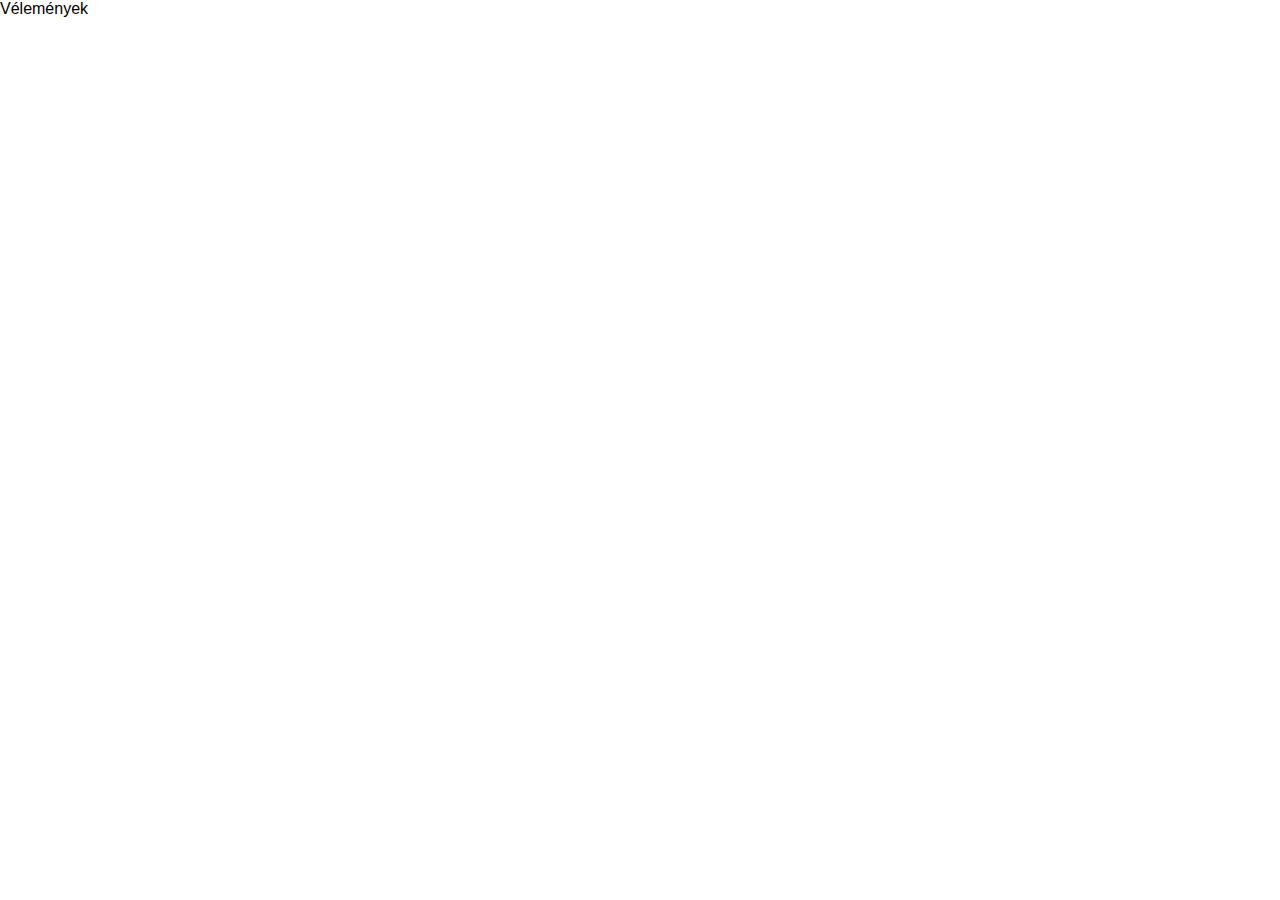
==== comments.html @ e0b29394 "init" ====
<!DOCTYPE html>
<html lang="hu">
  <head>
    <meta charset="utf-8" />
    <title>Legjobb filmgyűjtemény - Vélemények</title>
    <link rel="stylesheet" href="styles.css" />
    <script src="script.js" defer></script>
  </head>

  <body>
    Vélemények
  </body>
</html>
---- styles.css ----
html {
  font-size: 16px;
}

body {
  font-size: 100%;
  width: 100%;
  max-width: 1920px;
  font-family: "Poppins", sans-serif;
  margin-left: auto;
  margin-right: auto;
  margin-top: 0;
}

.body-container {
  padding: 0 3%;
}
header {
  display: flex;
  flex-direction: row;
  background-image: linear-gradient(
    0.25turn,
    #33cc61,
    rgba(145, 152, 229, 0.5)
  );
  height: 100px;
}

header > figure > a {
  height: 100%;
}
header > figure > a > img {
  height: 100%;
}
nav {
  display: flex;
  flex-direction: row;
  flex-grow: 1;
  justify-content: flex-start;
  align-items: center;
  margin-top: 16px;
  margin-left: 5%;
}
nav > a {
  margin: 0 20px;
  font-size: 1.5rem;
  padding: 0 4px;
  text-decoration: none;
  color: #1b1b1b;
}
/*
h1 {
  font-size: 1rem;
}

h2 {
  font-size: 1rem;
}

p {
  font-size: 1rem;
}
*/
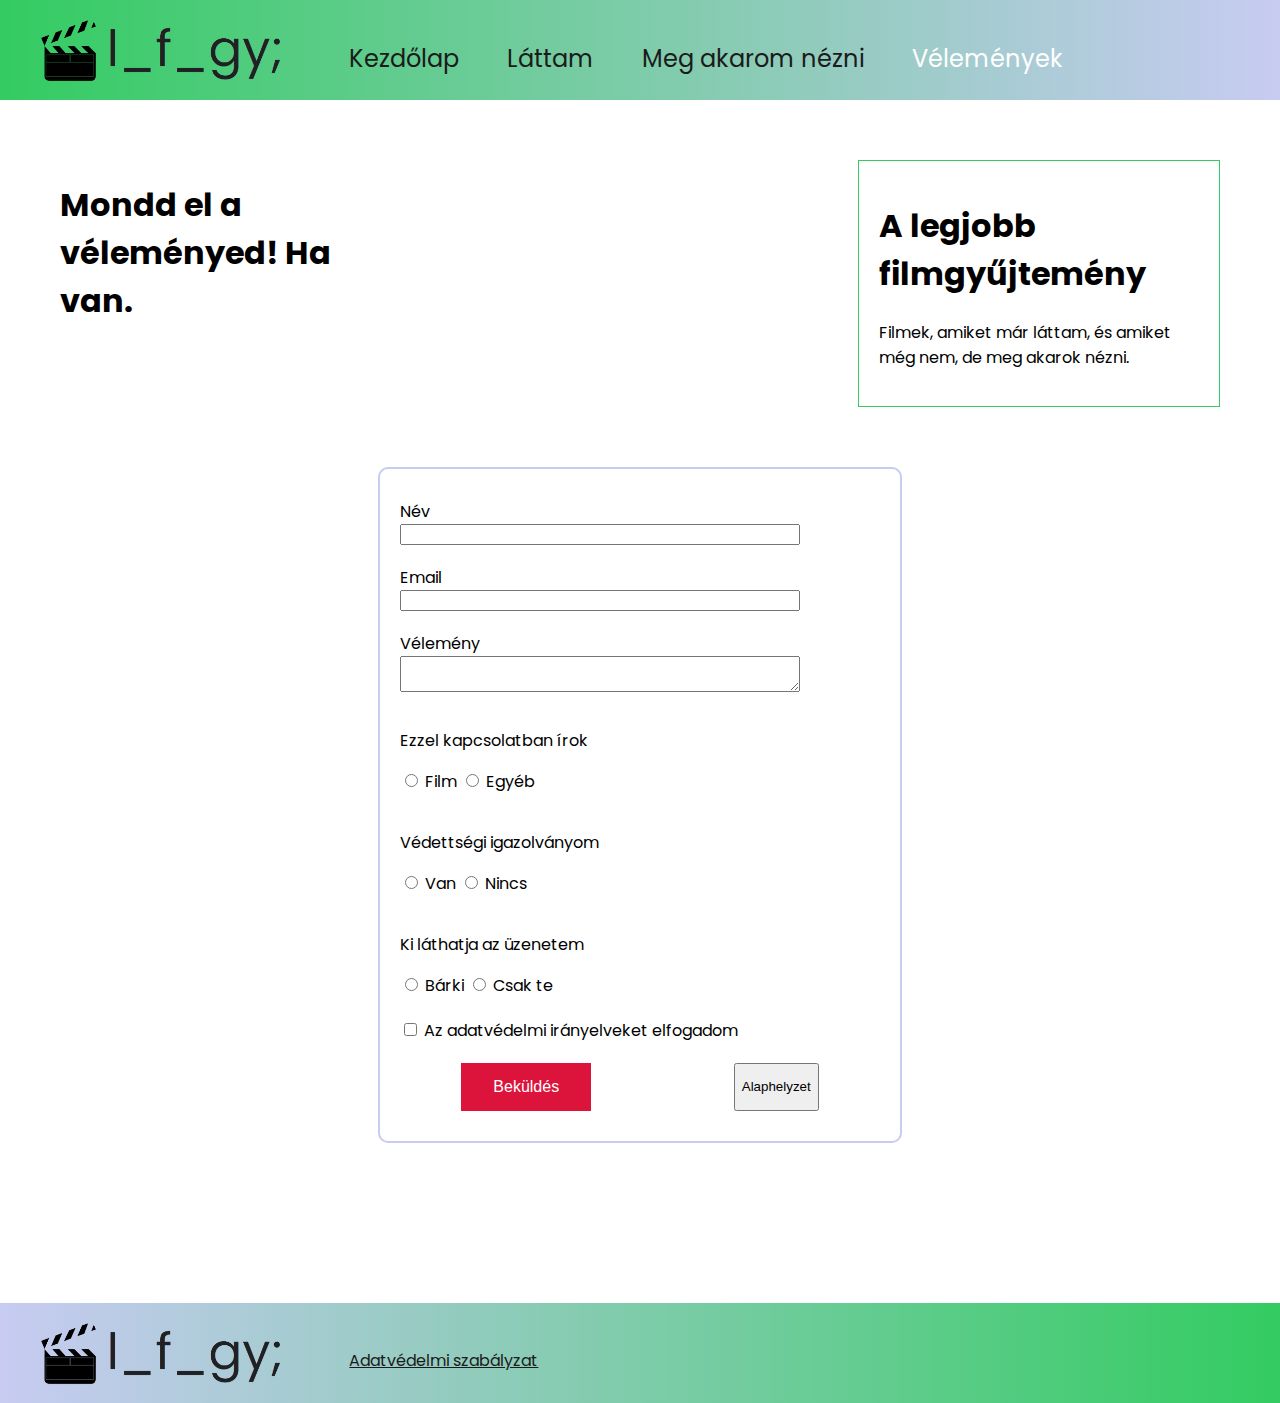
==== commit 7aabaff0: "stuff" ====
--- a/comments.html
+++ b/comments.html
@@ -3,11 +3,149 @@
   <head>
     <meta charset="utf-8" />
     <title>Legjobb filmgyűjtemény - Vélemények</title>
-    <link rel="stylesheet" href="styles.css" />
-    <script src="script.js" defer></script>
+    <meta name="viewport" content="width=device-width, initial-scale=1.0" />
+    <link rel="preconnect" href="https://fonts.googleapis.com" />
+    <link rel="preconnect" href="https://fonts.gstatic.com" crossorigin />
+    <link
+      href="https://fonts.googleapis.com/css2?family=Poppins:ital,wght@0,100;0,200;0,300;0,400;0,500;0,600;0,700;0,800;0,900;1,100;1,200;1,300;1,400;1,500;1,600;1,700;1,800;1,900&display=swap"
+      rel="stylesheet"
+    />
+    <link
+      rel="apple-touch-icon"
+      sizes="180x180"
+      href="./apple-touch-icon.png"
+    />
+    <link
+      rel="icon"
+      type="image/png"
+      sizes="32x32"
+      href="./favicon-32x32.png"
+    />
+    <link
+      rel="icon"
+      type="image/png"
+      sizes="16x16"
+      href="./favicon-16x16.png"
+    />
+    <link rel="manifest" href="./site.webmanifest" />
+    <link rel="mask-icon" href="./safari-pinned-tab.svg" color="#5bbad5" />
+    <meta name="msapplication-TileColor" content="#da532c" />
+    <meta name="theme-color" content="#ffffff" />
+    <link rel="stylesheet" href="./styles/styles.css" />
+    <script src="./scripts/main.js" defer></script>
   </head>
 
   <body>
-    Vélemények
+    <header>
+      <figure>
+        <a href="index.html">
+          <img
+            src="./public/fgy-logo4.png"
+            alt="Logó - egy rajzolt csapó"
+            class="header-logo"
+          />
+        </a>
+      </figure>
+      <nav id="navbar">
+        <a href="index.html">Kezdőlap</a>
+        <a href="seen.html">Láttam</a>
+        <a href="to-be-watched.html">Meg akarom nézni</a>
+        <a href="comments.html">Vélemények</a>
+      </nav>
+    </header>
+    <section class="hero-secondary">
+      <div class="hero-secondary-title">
+        <h1>Mondd el a véleményed! Ha van.</h1>
+      </div>
+      <aside>
+        <h1>A legjobb filmgyűjtemény</h1>
+        <p>
+          Filmek, amiket már láttam, és amiket még nem, de meg akarok nézni.
+        </p>
+      </aside>
+    </section>
+
+    <form name="myform" id="myform">
+      <div class="form-group">
+        <label for="name">Név</label>
+        <input
+          type="text"
+          id="name"
+          name="user_name"
+          required
+          maxlength="150"
+        />
+      </div>
+      <div class="form-group">
+        <label for="mail">Email</label>
+        <input type="email" id="email" name="user_email" maxlength="250" />
+      </div>
+      <div class="form-group">
+        <label for="msg">Vélemény</label>
+        <textarea
+          id="msg"
+          name="user_message"
+          required
+          maxlength="1000"
+        ></textarea>
+      </div>
+      <div class="form-group">
+        <p>Ezzel kapcsolatban írok</p>
+        <div>
+          <input type="radio" id="film" name="subject" value="film" />
+          <label for="film">Film</label>
+          <input type="radio" id="egyeb" name="subject" value="egyeb" />
+          <label for="egyeb">Egyéb</label>
+        </div>
+      </div>
+      <div class="form-group">
+        <p>Védettségi igazolványom</p>
+        <div>
+          <input type="radio" id="van" name="subject" value="van" />
+          <label for="van">Van</label>
+          <input type="radio" id="nincs" name="subject" value="nincs" />
+          <label for="nincs">Nincs</label>
+        </div>
+      </div>
+      <div class="form-group">
+        <p>Ki láthatja az üzenetem</p>
+        <div>
+          <input type="radio" id="barki" name="subject" value="barki" />
+          <label for="barki">Bárki</label>
+          <input type="radio" id="csak-te" name="subject" value="csak-te" />
+          <label for="csak-te">Csak te</label>
+        </div>
+      </div>
+
+      <div class="form-group">
+        <div>
+          <input type="checkbox" id="legal" name="legal" value="accept" />
+          <label for="legal">Az adatvédelmi irányelveket elfogadom</label><br />
+        </div>
+      </div>
+      <div class="form-control-group">
+        <button type="submit" class="submit-button">Beküldés</button>
+        <button type="reset">Alaphelyzet</button>
+      </div>
+    </form>
+
+    <div id="comment-section"></div>
+
+    <footer>
+      <figure>
+        <a href="index.html">
+          <img
+            src="./public/fgy-logo4.png"
+            alt="Logó - egy rajzolt csapóx"
+            class="header-logo"
+          />
+        </a>
+      </figure>
+      <div class="legal">
+        <a href="./public/Adatvédelmi-szabalyzat.pdf" target="_blank"
+          ><p>Adatvédelmi szabályzat</p></a
+        >
+      </div>
+    </footer>
   </body>
 </html>
--- a/styles/styles.css
+++ b/styles/styles.css
@@ -0,0 +1,399 @@
+html {
+  font-size: 16px;
+  width: 100%;
+}
+
+body {
+  font-size: 100%;
+  width: 100%;
+  max-width: 1920px;
+  font-family: "Poppins", sans-serif;
+  margin: 0;
+  margin-left: auto;
+  margin-right: auto;
+}
+
+.body-container {
+  padding: 0 3%;
+}
+/* -------------------- header -------------------- */
+header {
+  display: flex;
+  flex-direction: row;
+  background-image: linear-gradient(
+    0.25turn,
+    #33cc61,
+    rgba(145, 152, 229, 0.5)
+  );
+  height: 100px;
+  width: 100%;
+}
+
+header > figure > a {
+  height: 100%;
+}
+header > figure > a > img {
+  height: 100%;
+}
+nav {
+  display: flex;
+  flex-direction: row;
+  flex-grow: 1;
+  justify-content: flex-start;
+  align-items: center;
+  margin-top: 16px;
+}
+nav > a {
+  margin: 0 20px;
+  white-space: nowrap;
+  font-size: 1.5rem;
+  padding: 0 4px;
+  text-decoration: none;
+  color: #1b1b1b;
+}
+nav > a:hover {
+  color: white;
+}
+
+.active-page {
+  color: white;
+}
+/* -------------------- footer -------------------- */
+footer {
+  display: flex;
+  flex-direction: row;
+  background-image: linear-gradient(
+    0.25turn,
+    rgba(145, 152, 229, 0.5),
+    #33cc61
+  );
+  height: 100px;
+  width: 100%;
+  margin-top: 100px;
+}
+
+footer > figure > a {
+  height: 100%;
+}
+footer > figure > a > img {
+  height: 100%;
+}
+.legal {
+  display: flex;
+  flex-direction: row;
+  flex-grow: 0.5;
+  justify-content: flex-start;
+  align-items: center;
+  margin-top: 16px;
+}
+.legal > a {
+  text-decoration: underline;
+  text-decoration-color: #1b1b1b;
+  padding: 0 4px;
+}
+.legal > a > p {
+  margin: 0 20px;
+  white-space: nowrap;
+  font-size: 1rem;
+
+  color: #1b1b1b;
+}
+.legal > a:hover {
+  color: white;
+}
+
+/* -------------------- index -------------------- */
+.hero {
+  display: flex;
+  flex-direction: row;
+  max-height: 450px;
+  margin: 40px;
+  justify-content: center;
+}
+.banner {
+  border: 1px solid #33cc61;
+  margin: 40px;
+  padding: 20px;
+  max-width: 520px;
+}
+
+.hero > img {
+  width: 50%;
+  object-fit: contain;
+}
+
+.index-main-container {
+  display: flex;
+  flex-direction: column;
+  align-items: center;
+}
+.index-main-content-left {
+  display: flex;
+  width: 100%;
+  justify-content: center;
+  flex-direction: row;
+  margin: 10px 0;
+}
+.index-main-content-left > div {
+  max-width: 550px;
+  margin-left: 50px;
+}
+.index-main-content-left > img {
+  object-fit: cover;
+  max-height: 250px;
+}
+
+.index-main-content-right {
+  display: flex;
+  width: 100%;
+  justify-content: center;
+  flex-direction: row;
+  margin: 10px 0;
+}
+.index-main-content-right > div {
+  max-width: 550px;
+  margin-right: 50px;
+}
+.index-main-content-right > img {
+  object-fit: cover;
+  max-height: 250px;
+}
+
+/* -------------------- seen -------------------- */
+
+.hero-secondary {
+  display: flex;
+  flex-direction: row;
+  margin: 40px;
+  padding: 20px;
+  justify-content: space-between;
+}
+aside {
+  border: 1px solid #33cc61;
+
+  padding: 20px;
+  max-width: 320px;
+}
+.hero-secondary-title {
+  max-width: 320px;
+}
+.hero-secondary-title > h1 {
+  font-size: 2rem;
+}
+
+.main-seen-container {
+  display: flex;
+  flex-direction: row;
+  margin: 0 40px;
+  overflow: scroll;
+  justify-content: space-around;
+}
+
+.table-images-container-desktop {
+  display: grid;
+  grid-template-columns: repeat(2, 1fr);
+  gap: 20px;
+  margin-left: 20px;
+}
+
+.table-images-container-desktop > img {
+  border-radius: 50%;
+  width: 150px;
+  height: 150px;
+}
+
+.mobile {
+  display: none;
+}
+/* -------------------- to-be-watched -------------------- */
+.video-container {
+  margin: 20px auto;
+  width: 500px;
+}
+
+/* -------------------- comments -------------------- */
+
+form {
+  width: 90%;
+  max-width: 500px;
+  padding: 10px;
+  padding-bottom: 30px;
+  margin: 20px auto;
+
+  border: 2px solid rgba(145, 152, 229, 0.5);
+  border-radius: 10px;
+}
+
+.form-group {
+  display: flex;
+  flex-direction: column;
+  margin: 20px 10px;
+  width: 80%;
+}
+
+.form-control-group {
+  display: flex;
+  flex-direction: row;
+  justify-content: space-around;
+}
+
+.submit-button {
+  background-color: crimson;
+  border: none;
+  color: white;
+  padding: 15px 32px;
+  text-align: center;
+  font-size: 16px;
+}
+
+#comment-section {
+  width: 90%;
+  max-width: 500px;
+  padding: 10px;
+  padding-bottom: 30px;
+  margin: 20px auto;
+
+  border-radius: 10px;
+}
+
+#comment-section > div {
+  border: 2px solid rgba(145, 152, 229, 0.5);
+}
+#comment-section > div {
+  display: flex;
+  flex-direction: column;
+  width: 100%;
+}
+
+@media screen and (max-width: 1250px) {
+  nav > a {
+    margin: 0 12px;
+    font-size: 1.3rem;
+  }
+}
+@media screen and (max-width: 1000px) {
+  nav {
+    display: none;
+  }
+  .hero > img {
+    width: 30%;
+  }
+  .legal > a > p {
+    white-space: initial;
+    word-break: break-word;
+    justify-content: flex-start;
+    text-align: left;
+  }
+  .legal {
+    align-items: flex-start;
+    flex-direction: column;
+    height: initial;
+  }
+
+  .main-seen-container {
+    flex-direction: column;
+    margin: 20px;
+    overflow: scroll;
+  }
+
+  .table-images-container-desktop {
+    grid-template-columns: repeat(3, 1fr);
+    gap: 20px;
+
+    margin: 20px 20px 0 20px;
+  }
+
+  .table-images-container-desktop > img {
+    align-self: center;
+    justify-self: center;
+  }
+}
+
+@media screen and (max-width: 750px) {
+  .hero {
+    flex-direction: column;
+    max-height: initial;
+    align-items: center;
+  }
+  .hero > img {
+    width: 80%;
+  }
+
+  .index-main-content-left {
+    flex-direction: column;
+  }
+  .index-main-content-right {
+    flex-direction: column;
+  }
+  .index-main-content-right > div {
+    order: 2;
+    margin: 0;
+  }
+  .index-main-content-left > div {
+    margin: 0;
+  }
+
+  footer {
+    height: initial;
+  }
+  footer > figure {
+    margin: 10px 10px;
+  }
+  .legal > a {
+    margin: 10px 0;
+  }
+  footer > figure > a > img {
+    max-height: 50px;
+  }
+
+  .hero-secondary {
+    flex-direction: column;
+    margin: 40px;
+    padding: 20px;
+    justify-content: space-between;
+  }
+
+  .table-images-container-desktop {
+    display: none;
+  }
+  .mobile {
+    display: grid;
+    grid-template-columns: repeat(2, 1fr);
+  }
+}
+
+/* -------------------- table -------------------- */
+
+tbody tr:nth-child(odd) {
+  background-color: #f6f6f5;
+}
+
+tbody tr:nth-child(even) {
+  background-color: #e3e3e2;
+}
+th,
+td {
+  padding: 5px;
+  letter-spacing: 1px;
+}
+
+tbody td {
+  text-align: center;
+}
+
+tfoot th {
+  text-align: right;
+}
+/*
+h1 {
+  font-size: 1rem;
+}
+
+h2 {
+  font-size: 1rem;
+}
+
+p {
+  font-size: 1rem;
+}
+*/
